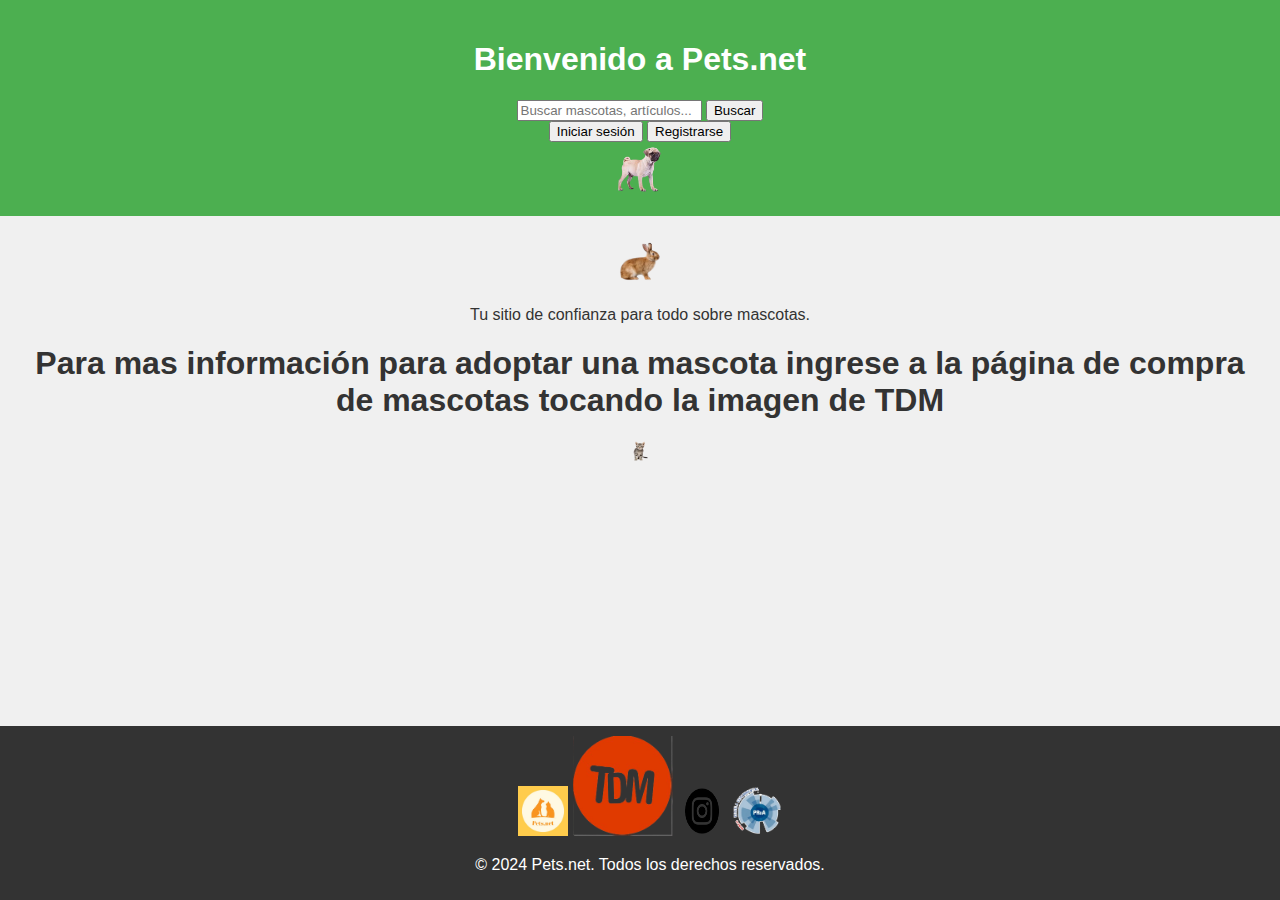
==== Pets.net/index.html @ e2c522d4 "Add files via upload" ====
<!DOCTYPE html>
<html lang="es">
<head>
    <meta charset="UTF-8">
    <meta name="viewport" content="width=device-width, initial-scale=1.0">
    <title>Pets.net</title>
    <link rel="stylesheet" href="css/style.css">
</head>
<body>
    <header>
        <h1>Bienvenido a Pets.net</h1>
        <div class="search-bar">
            <input type="text" placeholder="Buscar mascotas, artículos...">
            <button>Buscar</button>
        </div>
        <div>
            <button>Iniciar sesión</button>
            <button>Registrarse</button>
        </div>
        <img src="img/perro.png" alt="foto de perro" width= "50" height="50" >
    </header>
    <main>
        <img src="img/conejo.png" alt="foto de conejo" width= "50" height="50" >
        <p>Tu sitio de confianza para todo sobre mascotas.</p>
        <h1>Para mas información para adoptar una mascota ingrese a la página de compra de mascotas tocando la imagen de TDM</h1>
        <a href="https://www.tiendademascotas.com.ar/" target="_blank">
        <img src="img/gato.png" alt="foto de gato" width= "20" height="20" >
    </main>
    <footer>
        <img src="img/LogoPetsNet.jpeg" alt="Logo de pets.net" width= "50" height="50" >
        <img src="img/logodetdm.png" alt="Logo de TDM" width= "100" height="100" >
        <img src="img/logoInstagram.png" alt="Logo de instagram"  width= "50" height="50" >
        <img src="img/logoProa.png" alt= "Logo del ProA"  width= "50" height="50" >
        <p>&copy; 2024 Pets.net. Todos los derechos reservados.</p>
    </footer>
</body>
</html>
---- Pets.net/css/style.css ----
body {
    font-family: Arial, sans-serif;
    background-color: #f0f0f0;
    color: #333;
    margin: 0;
    padding: 0;
}
header {
    background-color: #4CAF50;
    padding: 20px;
    text-align: center;
    color: white;
}
main {
    padding: 20px;
    text-align: center;
}
footer {
    background-color: #333;
    color: white;
    text-align: center;
    padding: 10px;
    position: fixed;
    width: 100%;
    bottom: 0;
}
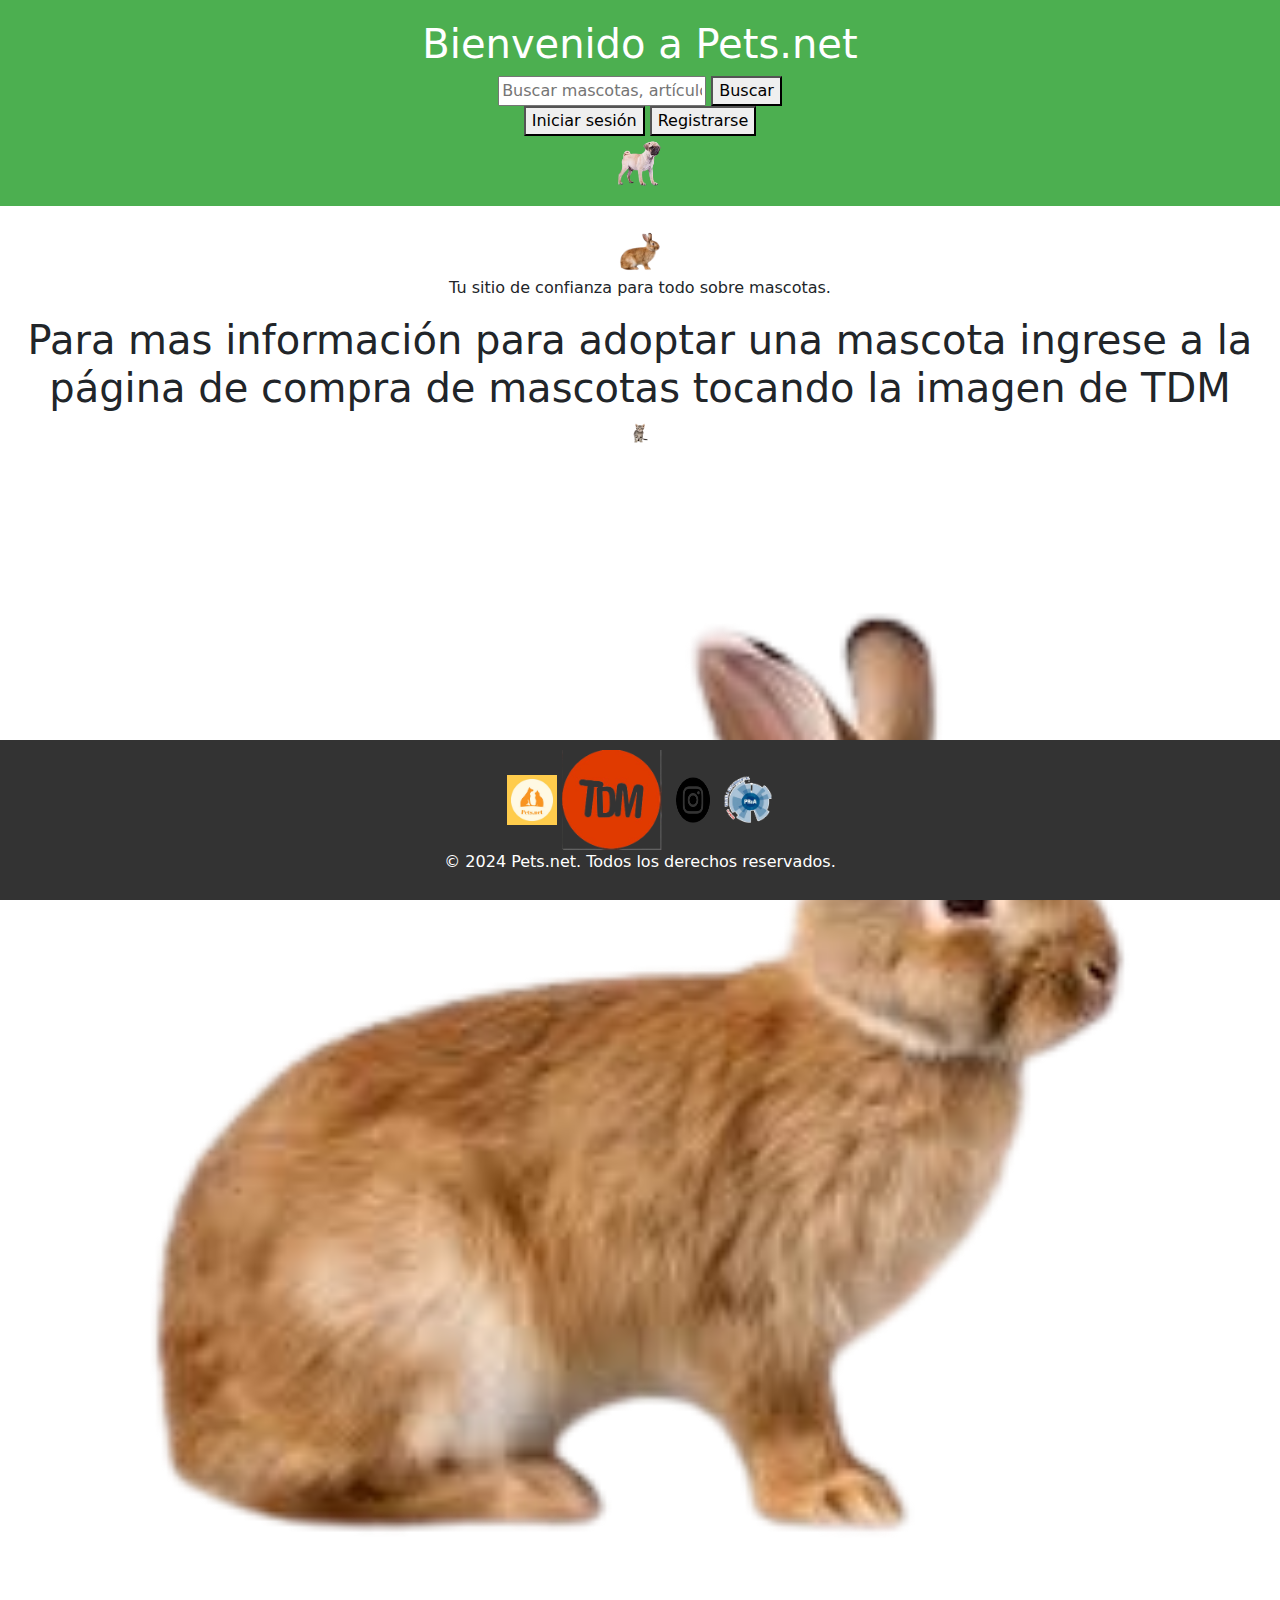
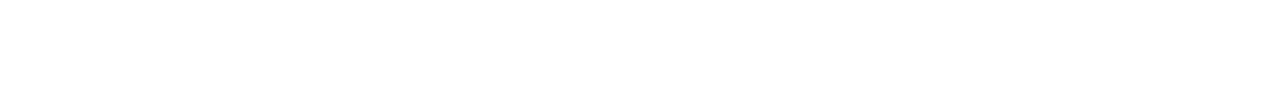
==== commit b7bd1215: "Add files via upload" ====
--- a/Pets.net/index.html
+++ b/Pets.net/index.html
@@ -5,6 +5,7 @@
     <meta name="viewport" content="width=device-width, initial-scale=1.0">
     <title>Pets.net</title>
     <link rel="stylesheet" href="css/style.css">
+    <link href="https://cdn.jsdelivr.net/npm/bootstrap@5.3.3/dist/css/bootstrap.min.css" rel="stylesheet" integrity="sha384-QWTKZyjpPEjISv5WaRU9OFeRpok6YctnYmDr5pNlyT2bRjXh0JMhjY6hW+ALEwIH" crossorigin="anonymous">
 </head>
 <body>
     <header>
@@ -25,6 +26,35 @@
         <h1>Para mas información para adoptar una mascota ingrese a la página de compra de mascotas tocando la imagen de TDM</h1>
         <a href="https://www.tiendademascotas.com.ar/" target="_blank">
         <img src="img/gato.png" alt="foto de gato" width= "20" height="20" >
+        
+        
+        <div id="carouselExampleIndicators" class="carousel slide">
+            
+            <div class="carousel-indicators">
+              <button type="button" data-bs-target="#carouselExampleIndicators" data-bs-slide-to="0" class="active" aria-current="true" aria-label="Slide 1"></button>
+              <button type="button" data-bs-target="#carouselExampleIndicators" data-bs-slide-to="1" aria-label="Slide 2"></button>
+              <button type="button" data-bs-target="#carouselExampleIndicators" data-bs-slide-to="2" aria-label="Slide 3"></button>
+            </div>
+            <div class="carousel-inner">
+              <div class="carousel-item active">
+                <img src="img/conejo.png" class="d-block w-100" alt="foto de un conejo">
+              </div>
+              <div class="carousel-item">
+                <img src="img/gato.png" class="d-block w-100" alt="foto de un gato">
+              </div>
+              <div class="carousel-item">
+                <img src="img/perro.png" class="d-block w-100" alt="foto de un perro">
+              </div>
+            </div>
+            <button class="carousel-control-prev" type="button" data-bs-target="#carouselExampleIndicators" data-bs-slide="prev">
+              <span class="carousel-control-prev-icon" aria-hidden="true"></span>
+              <span class="visually-hidden">Previous</span>
+            </button>
+            <button class="carousel-control-next" type="button" data-bs-target="#carouselExampleIndicators" data-bs-slide="next">
+              <span class="carousel-control-next-icon" aria-hidden="true"></span>
+              <span class="visually-hidden">Next</span>
+            </button>
+          </div>
     </main>
     <footer>
         <img src="img/LogoPetsNet.jpeg" alt="Logo de pets.net" width= "50" height="50" >
@@ -33,5 +63,10 @@
         <img src="img/logoProa.png" alt= "Logo del ProA"  width= "50" height="50" >
         <p>&copy; 2024 Pets.net. Todos los derechos reservados.</p>
     </footer>
+
+    <script src="https://cdn.jsdelivr.net/npm/bootstrap@5.3.3/dist/js/bootstrap.bundle.min.js" integrity="sha384-YvpcrYf0tY3lHB60NNkmXc5s9fDVZLESaAA55NDzOxhy9GkcIdslK1eN7N6jIeHz" crossorigin="anonymous"></script>
+
+</body>
+
 </body>
 </html>
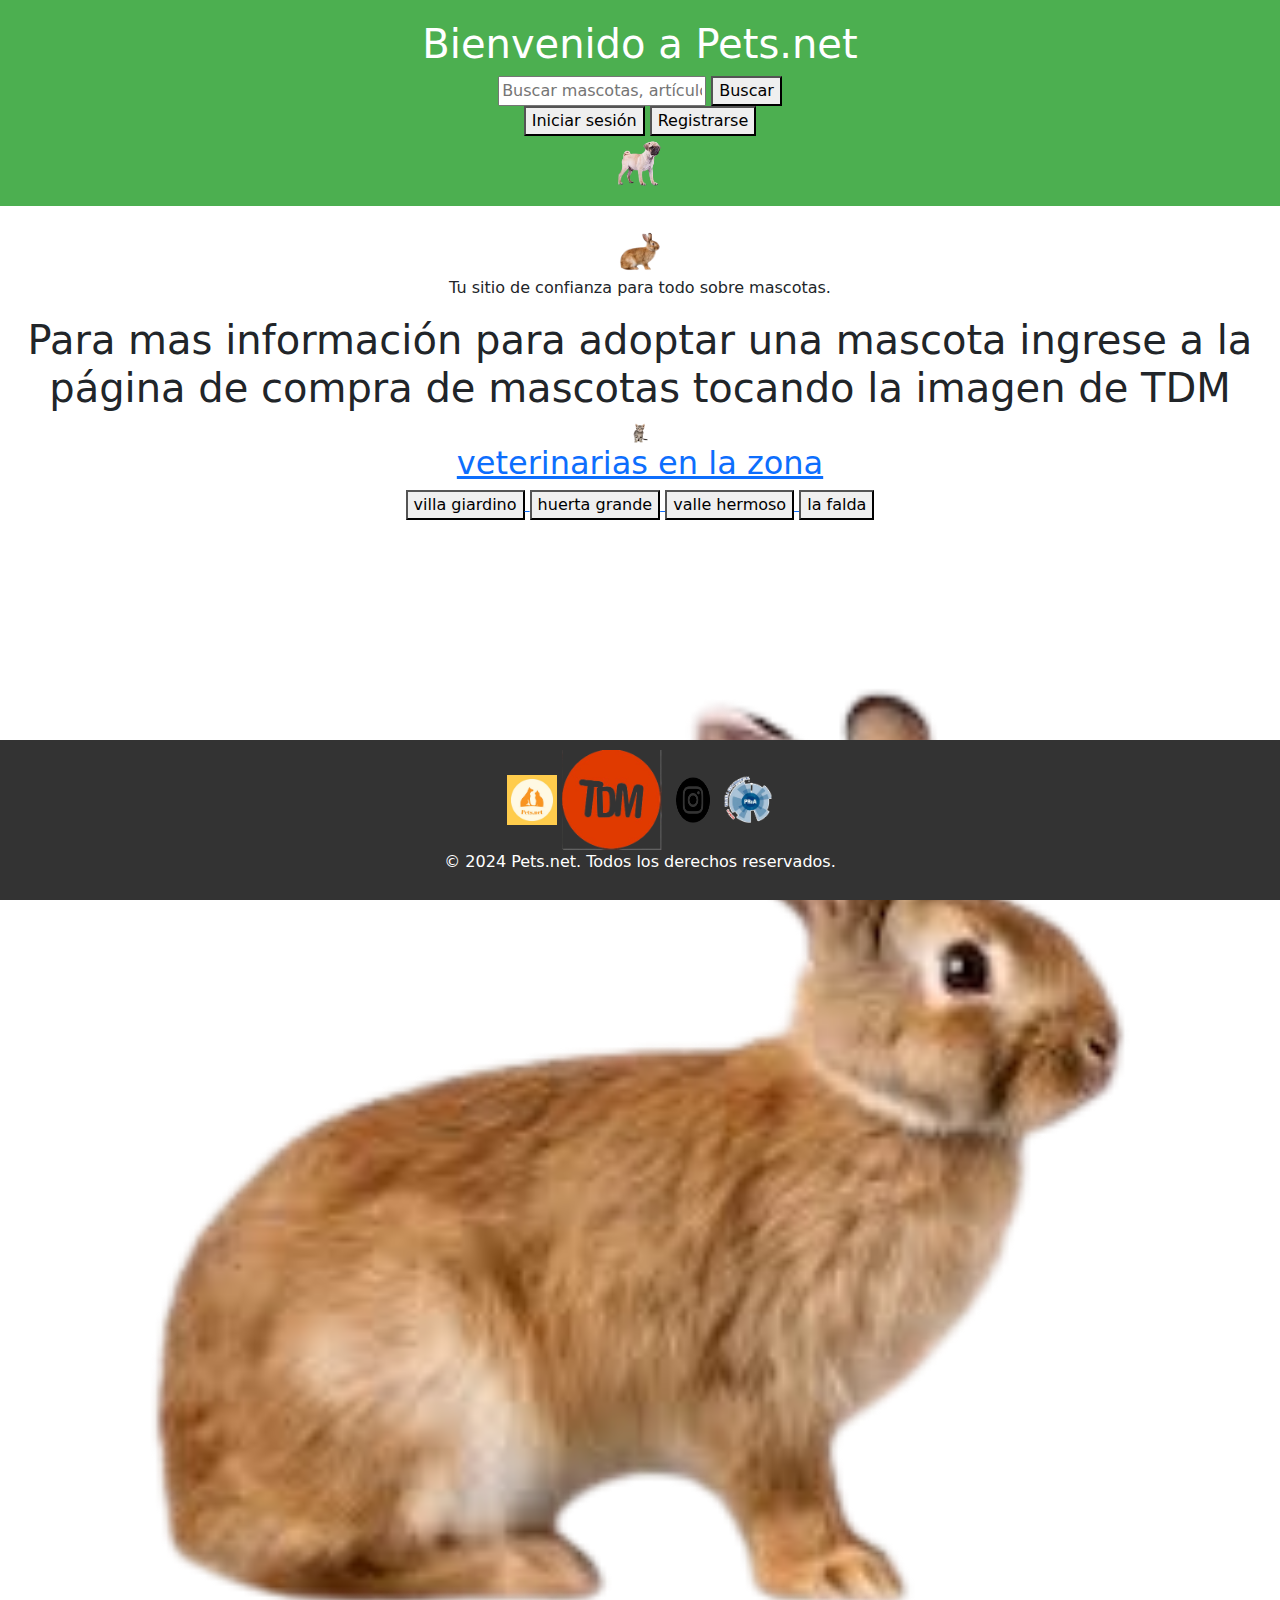
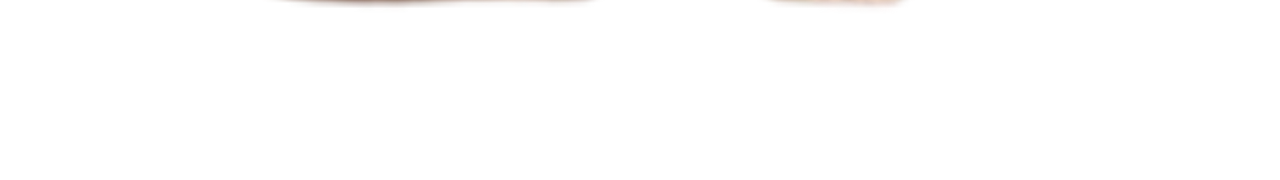
==== commit e0eceab1: "Add files via upload" ====
--- a/Pets.net/index.html
+++ b/Pets.net/index.html
@@ -11,7 +11,7 @@
     <header>
         <h1>Bienvenido a Pets.net</h1>
         <div class="search-bar">
-            <input type="text" placeholder="Buscar mascotas, artículos...">
+            <input type="text" id="search-input" placeholder="Buscar mascotas, artículos...">
             <button>Buscar</button>
         </div>
         <div>
@@ -25,8 +25,16 @@
         <p>Tu sitio de confianza para todo sobre mascotas.</p>
         <h1>Para mas información para adoptar una mascota ingrese a la página de compra de mascotas tocando la imagen de TDM</h1>
         <a href="https://www.tiendademascotas.com.ar/" target="_blank">
+
         <img src="img/gato.png" alt="foto de gato" width= "20" height="20" >
-        
+
+        <section class="vet-locations">
+          <h2>veterinarias en la zona</h2>
+          <button data-localidad="villa giardino">villa giardino </button>
+          <button data-localidad="huerta grande">huerta grande</button>
+          <button data-localidad="valle hermoso">valle hermoso</button>
+          <button data-localidad="la falda">la falda</button>
+        </section>
         
         <div id="carouselExampleIndicators" class="carousel slide">
             
@@ -63,10 +71,8 @@
         <img src="img/logoProa.png" alt= "Logo del ProA"  width= "50" height="50" >
         <p>&copy; 2024 Pets.net. Todos los derechos reservados.</p>
     </footer>
-
+    <script src="script.js"></script>
     <script src="https://cdn.jsdelivr.net/npm/bootstrap@5.3.3/dist/js/bootstrap.bundle.min.js" integrity="sha384-YvpcrYf0tY3lHB60NNkmXc5s9fDVZLESaAA55NDzOxhy9GkcIdslK1eN7N6jIeHz" crossorigin="anonymous"></script>
 
 </body>
-
-</body>
 </html>
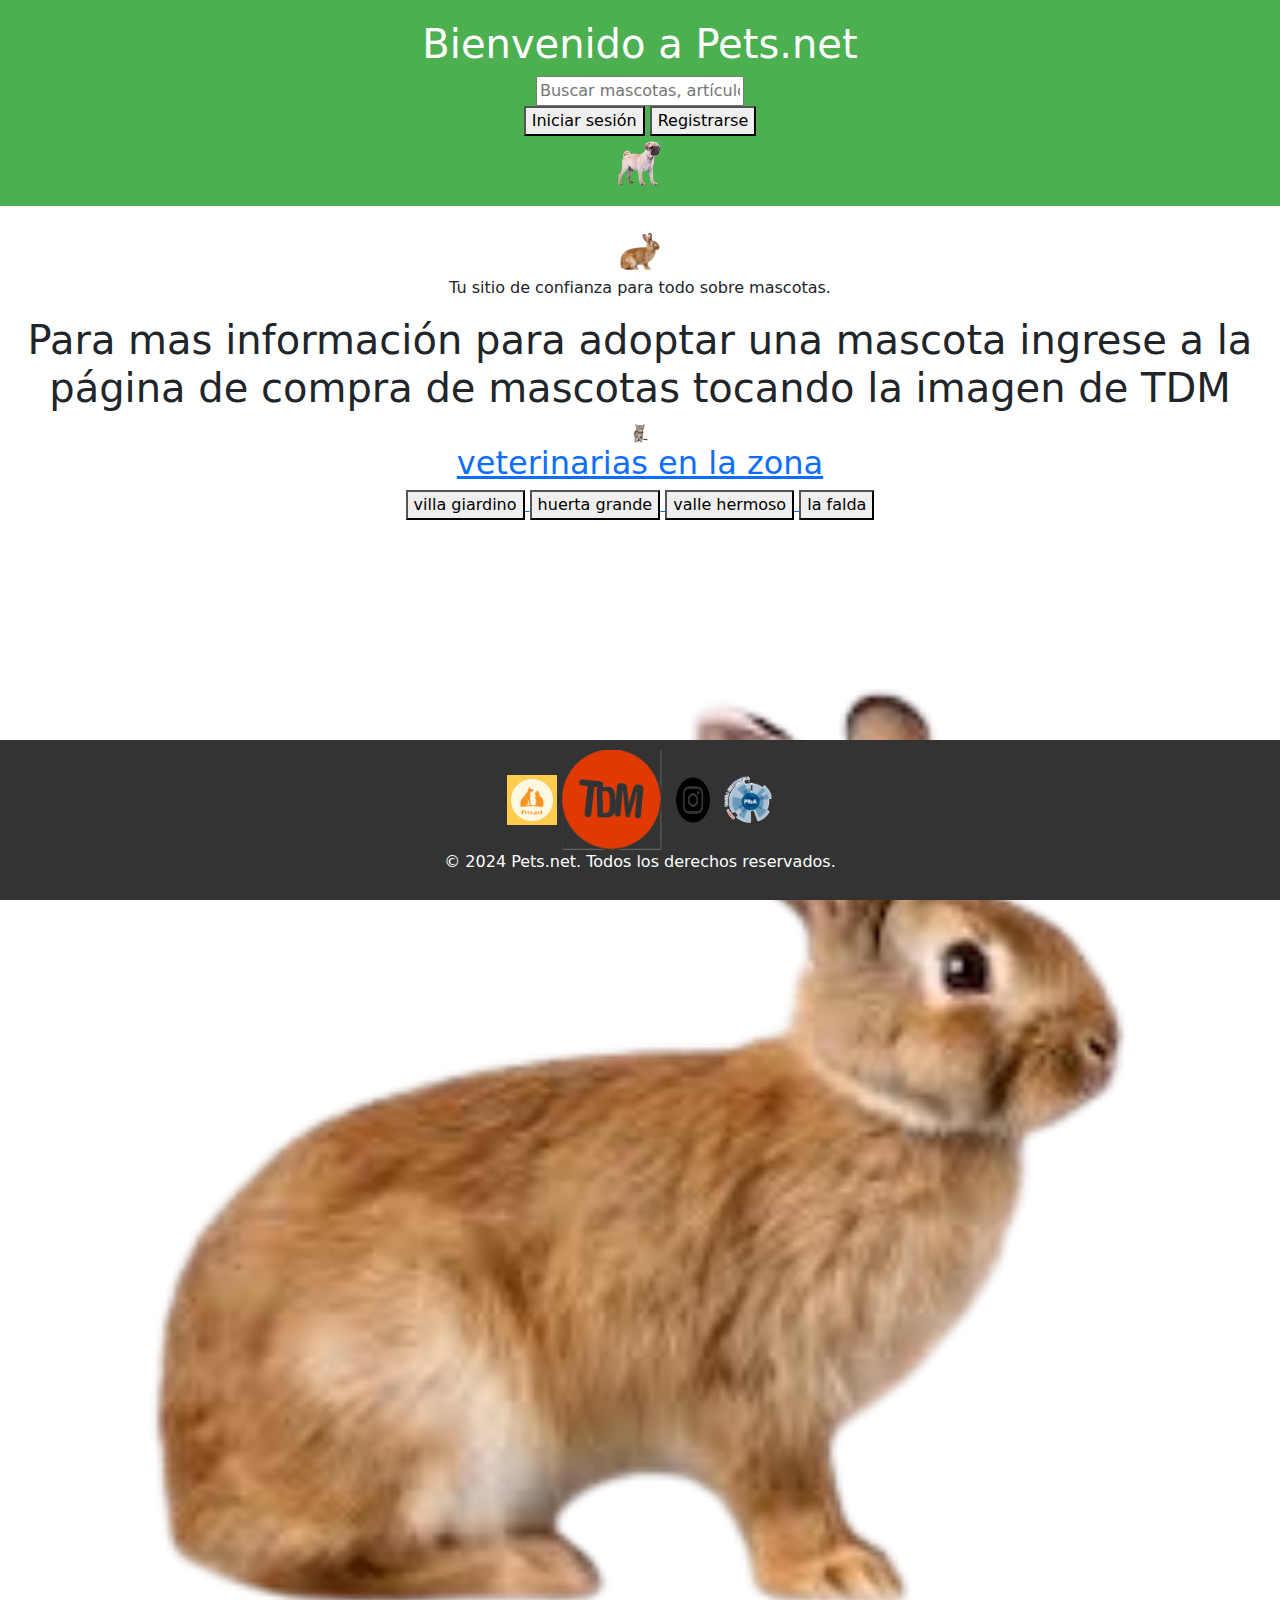
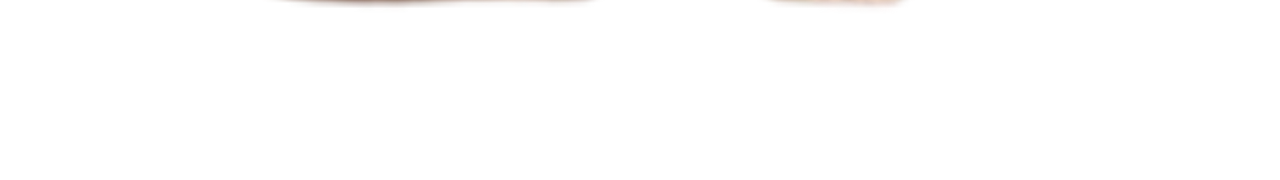
==== commit 1f94c4e1: "Add files via upload" ====
--- a/Pets.net/index.html
+++ b/Pets.net/index.html
@@ -12,7 +12,7 @@
         <h1>Bienvenido a Pets.net</h1>
         <div class="search-bar">
             <input type="text" id="search-input" placeholder="Buscar mascotas, artículos...">
-            <button>Buscar</button>
+            <!--<button>Buscar</button>-->
         </div>
         <div>
             <button>Iniciar sesión</button>
@@ -71,8 +71,8 @@
         <img src="img/logoProa.png" alt= "Logo del ProA"  width= "50" height="50" >
         <p>&copy; 2024 Pets.net. Todos los derechos reservados.</p>
     </footer>
+    
+    <!--<script src="https://cdn.jsdelivr.net/npm/bootstrap@5.3.3/dist/js/bootstrap.bundle.min.js" integrity="sha384-YvpcrYf0tY3lHB60NNkmXc5s9fDVZLESaAA55NDzOxhy9GkcIdslK1eN7N6jIeHz" crossorigin="anonymous"></script>-->
     <script src="script.js"></script>
-    <script src="https://cdn.jsdelivr.net/npm/bootstrap@5.3.3/dist/js/bootstrap.bundle.min.js" integrity="sha384-YvpcrYf0tY3lHB60NNkmXc5s9fDVZLESaAA55NDzOxhy9GkcIdslK1eN7N6jIeHz" crossorigin="anonymous"></script>
-
 </body>
 </html>
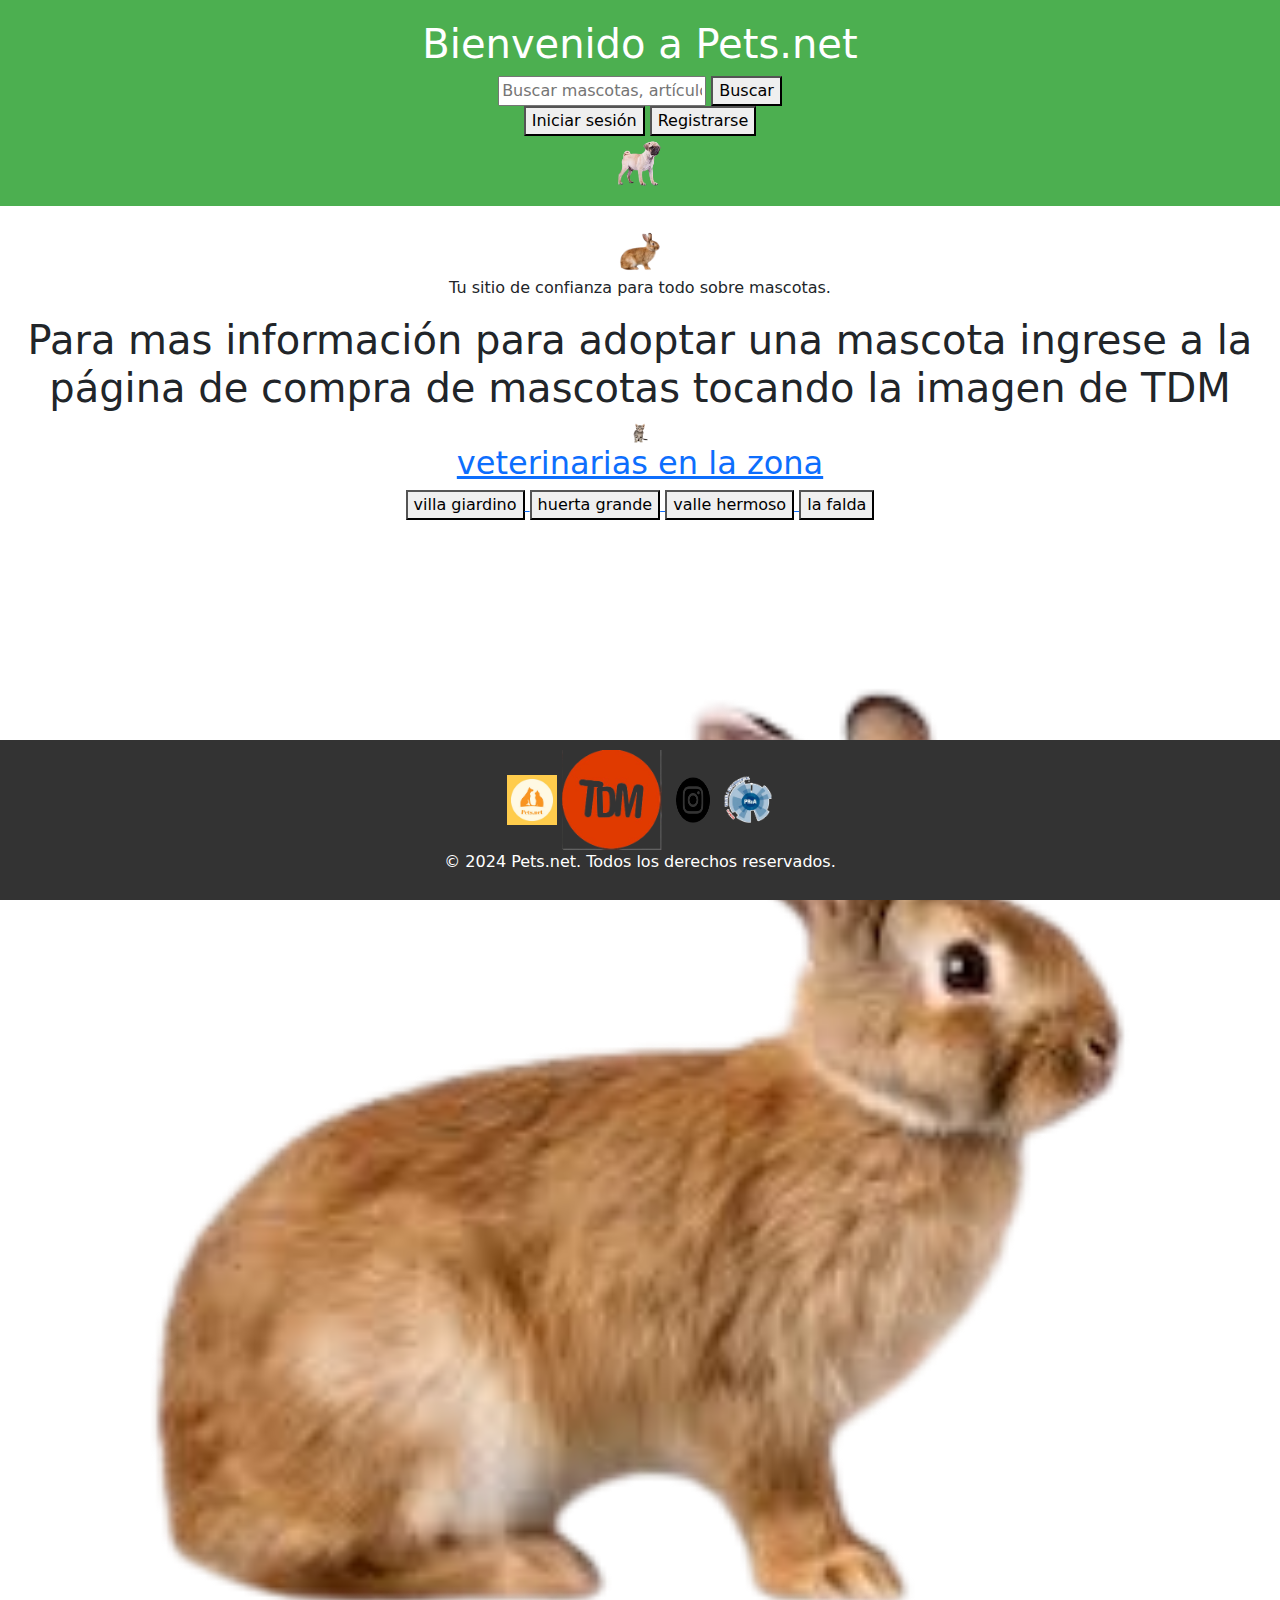
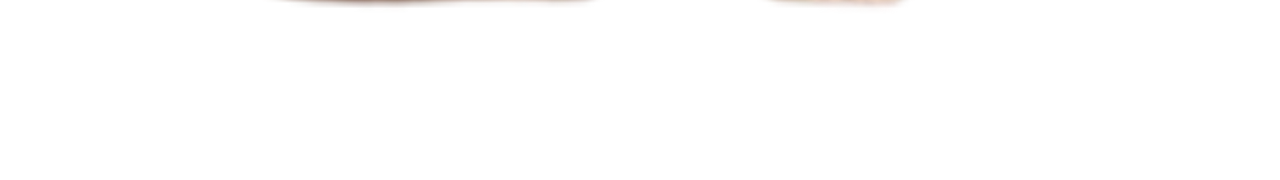
==== commit eefc7612: "Add files via upload" ====
--- a/Pets.net/index.html
+++ b/Pets.net/index.html
@@ -12,7 +12,7 @@
         <h1>Bienvenido a Pets.net</h1>
         <div class="search-bar">
             <input type="text" id="search-input" placeholder="Buscar mascotas, artículos...">
-            <!--<button>Buscar</button>-->
+            <button>Buscar</button>
         </div>
         <div>
             <button>Iniciar sesión</button>
@@ -72,7 +72,7 @@
         <p>&copy; 2024 Pets.net. Todos los derechos reservados.</p>
     </footer>
     
-    <!--<script src="https://cdn.jsdelivr.net/npm/bootstrap@5.3.3/dist/js/bootstrap.bundle.min.js" integrity="sha384-YvpcrYf0tY3lHB60NNkmXc5s9fDVZLESaAA55NDzOxhy9GkcIdslK1eN7N6jIeHz" crossorigin="anonymous"></script>-->
+    <script src="https://cdn.jsdelivr.net/npm/bootstrap@5.3.3/dist/js/bootstrap.bundle.min.js" integrity="sha384-YvpcrYf0tY3lHB60NNkmXc5s9fDVZLESaAA55NDzOxhy9GkcIdslK1eN7N6jIeHz" crossorigin="anonymous"></script>
     <script src="script.js"></script>
 </body>
 </html>
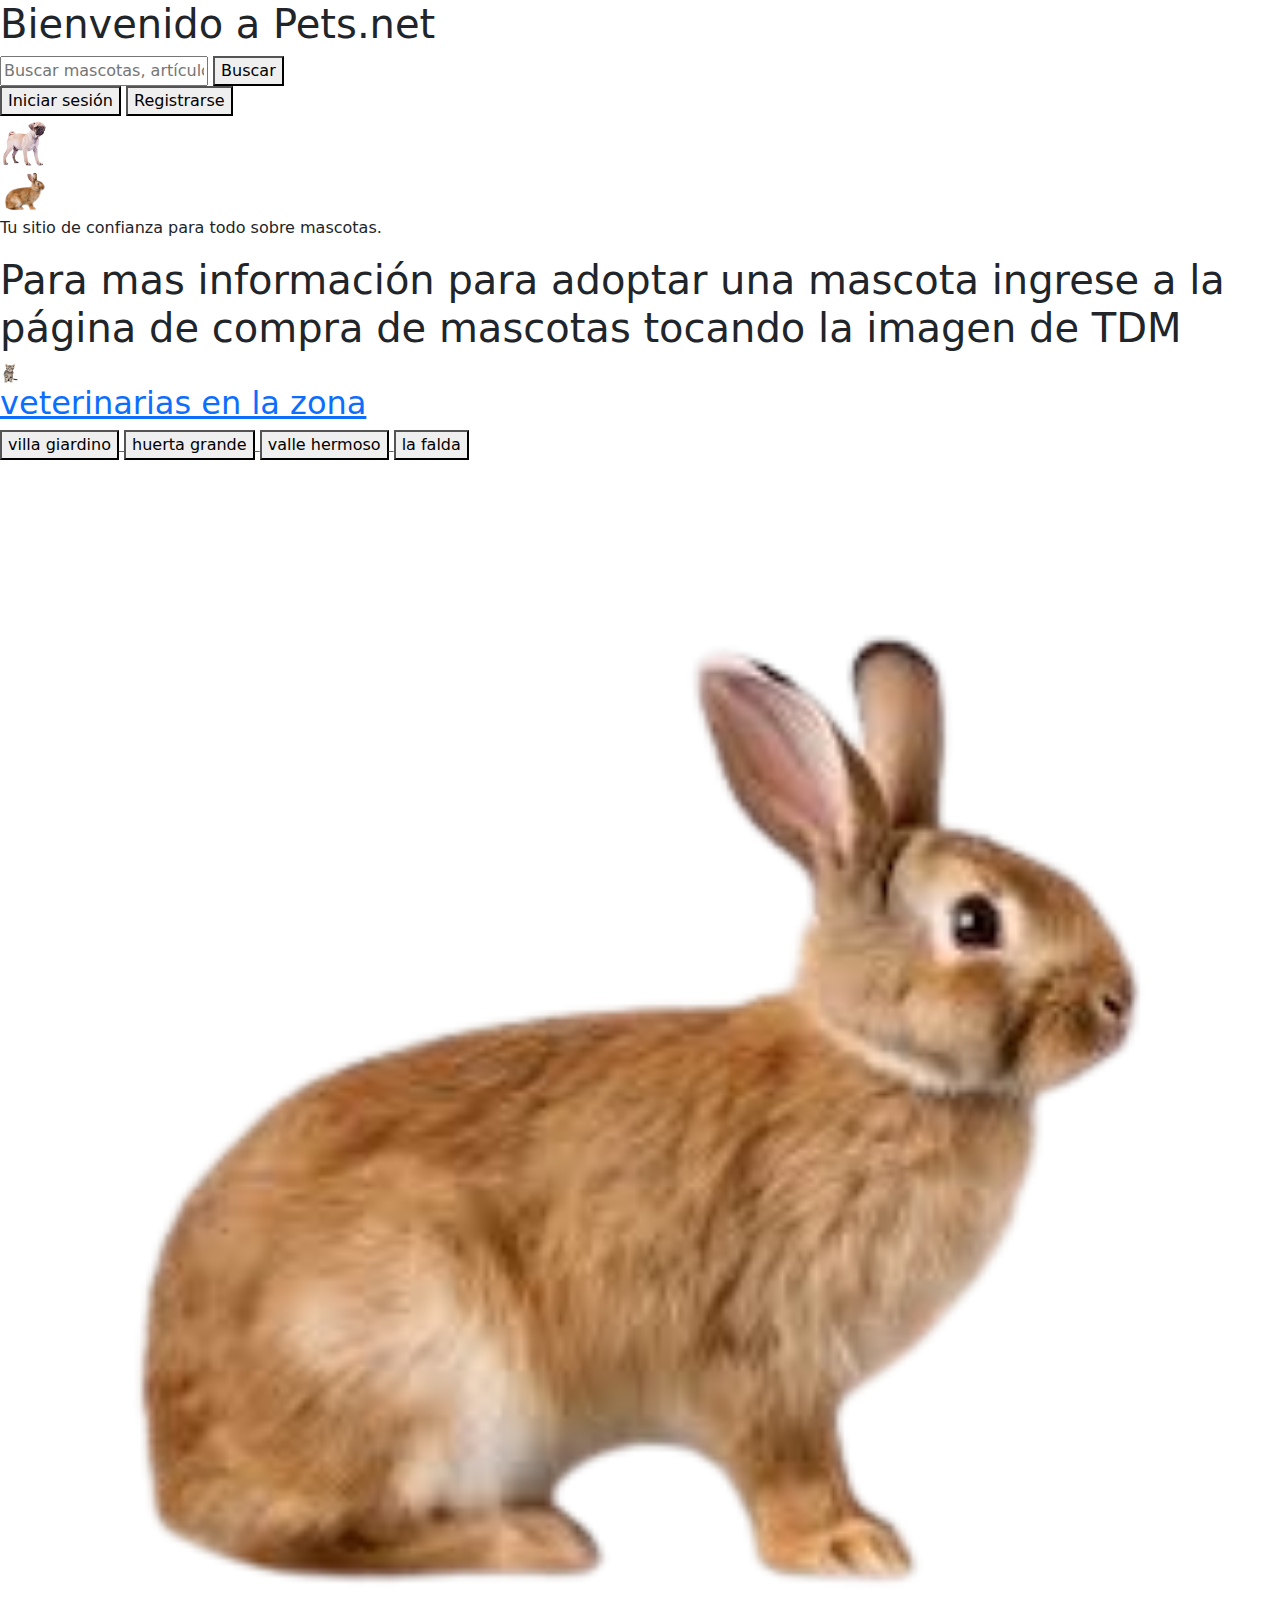
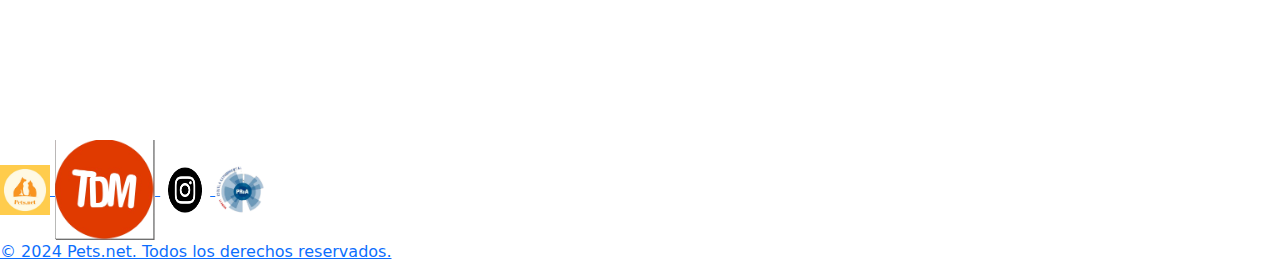
==== commit 2e2f2aab: "Update index.html" ====
--- a/Pets.net/index.html
+++ b/Pets.net/index.html
@@ -4,7 +4,7 @@
     <meta charset="UTF-8">
     <meta name="viewport" content="width=device-width, initial-scale=1.0">
     <title>Pets.net</title>
-    <link rel="stylesheet" href="css/style.css">
+    <link rel="stylesheet" href="style.css">
     <link href="https://cdn.jsdelivr.net/npm/bootstrap@5.3.3/dist/css/bootstrap.min.css" rel="stylesheet" integrity="sha384-QWTKZyjpPEjISv5WaRU9OFeRpok6YctnYmDr5pNlyT2bRjXh0JMhjY6hW+ALEwIH" crossorigin="anonymous">
 </head>
 <body>
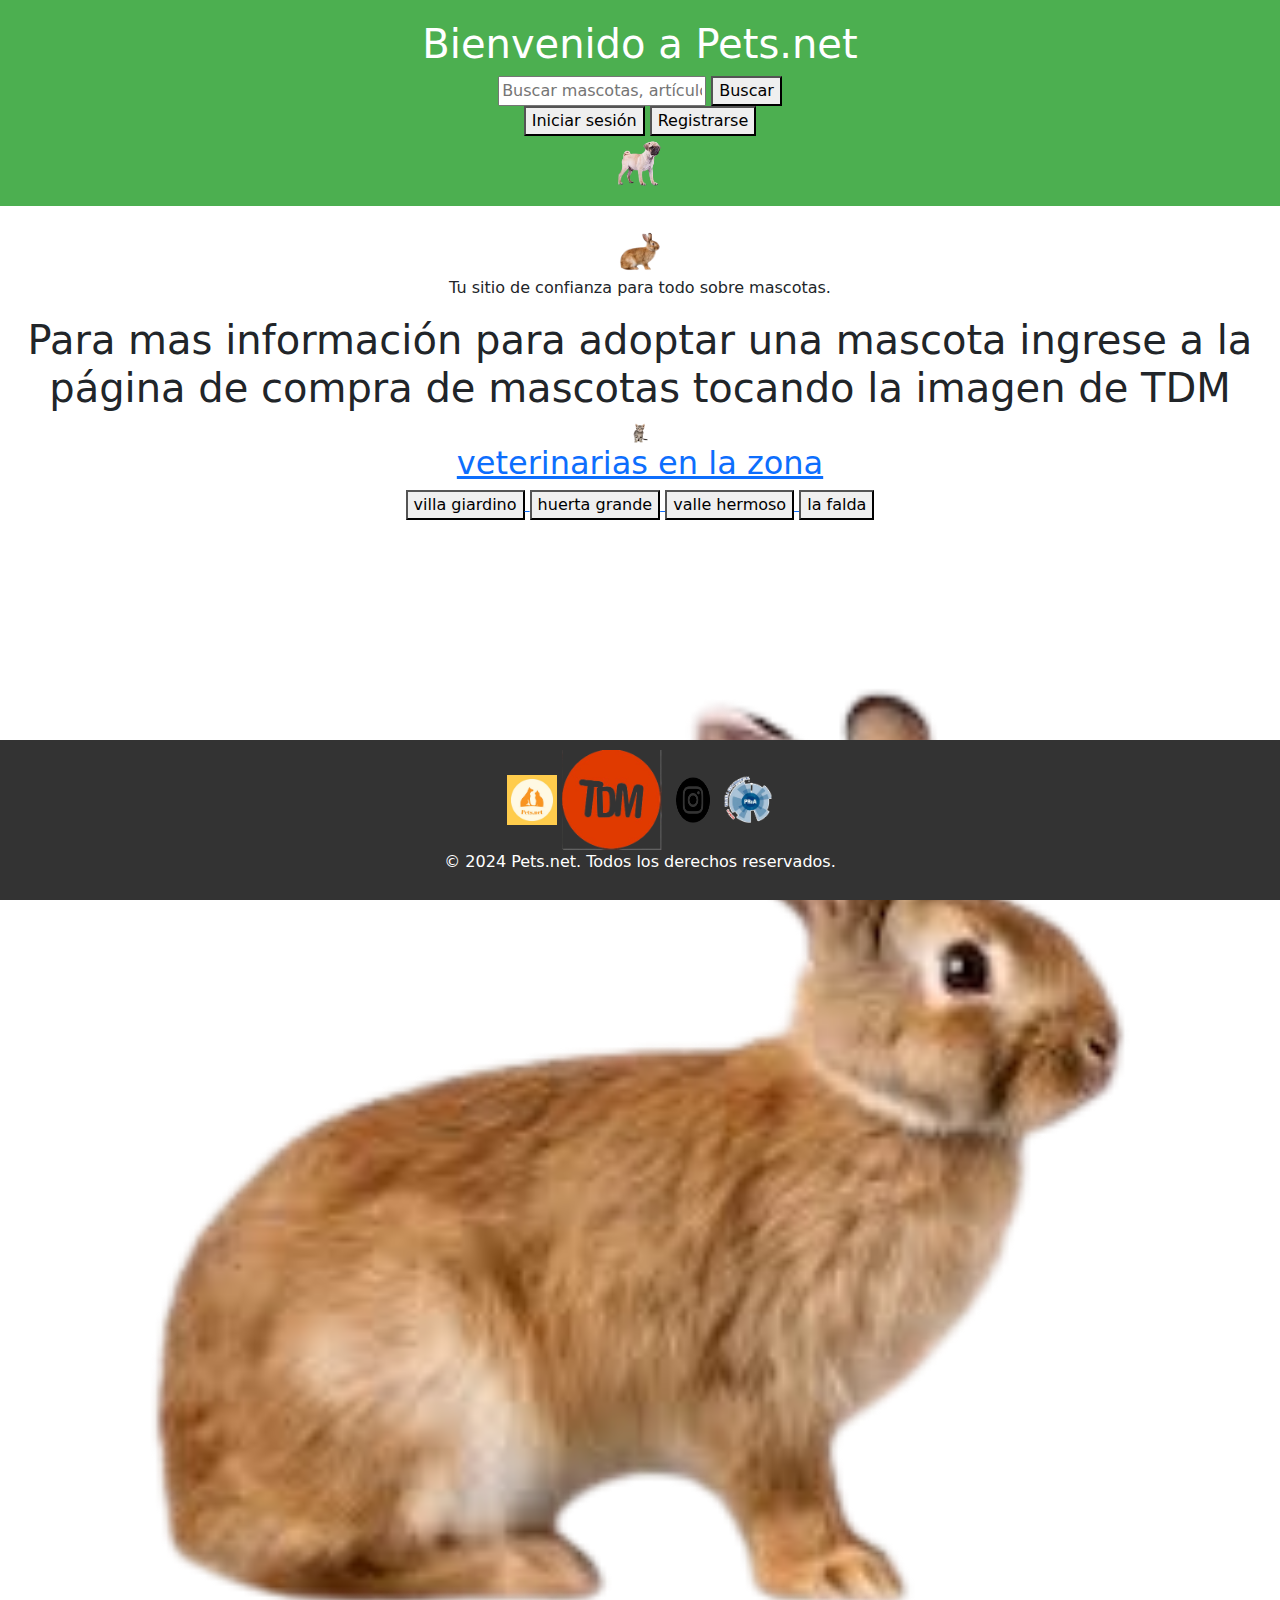
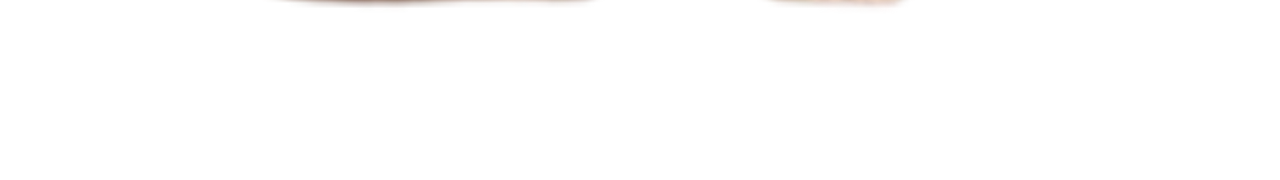
==== commit 4bc3e9eb: "Update index.html" ====
--- a/Pets.net/index.html
+++ b/Pets.net/index.html
@@ -4,7 +4,7 @@
     <meta charset="UTF-8">
     <meta name="viewport" content="width=device-width, initial-scale=1.0">
     <title>Pets.net</title>
-    <link rel="stylesheet" href="style.css">
+    <link rel="stylesheet" href="css/style.css">
     <link href="https://cdn.jsdelivr.net/npm/bootstrap@5.3.3/dist/css/bootstrap.min.css" rel="stylesheet" integrity="sha384-QWTKZyjpPEjISv5WaRU9OFeRpok6YctnYmDr5pNlyT2bRjXh0JMhjY6hW+ALEwIH" crossorigin="anonymous">
 </head>
 <body>
--- a/Pets.net/css/style.css
+++ b/Pets.net/css/style.css
@@ -0,0 +1,27 @@
+body {
+    font-family: Arial, sans-serif;
+    background-color: #f0f0f0;
+    color: #333;
+    margin: 0;
+    padding: 0;
+}
+header {
+    background-color: #4CAF50;
+    padding: 20px;
+    text-align: center;
+    color: white;
+}
+main {
+    padding: 20px;
+    text-align: center;
+}
+footer {
+    background-color: #333;
+    color: white;
+    text-align: center;
+    padding: 10px;
+    position: fixed;
+    width: 100%;
+    bottom: 0;
+}
+
